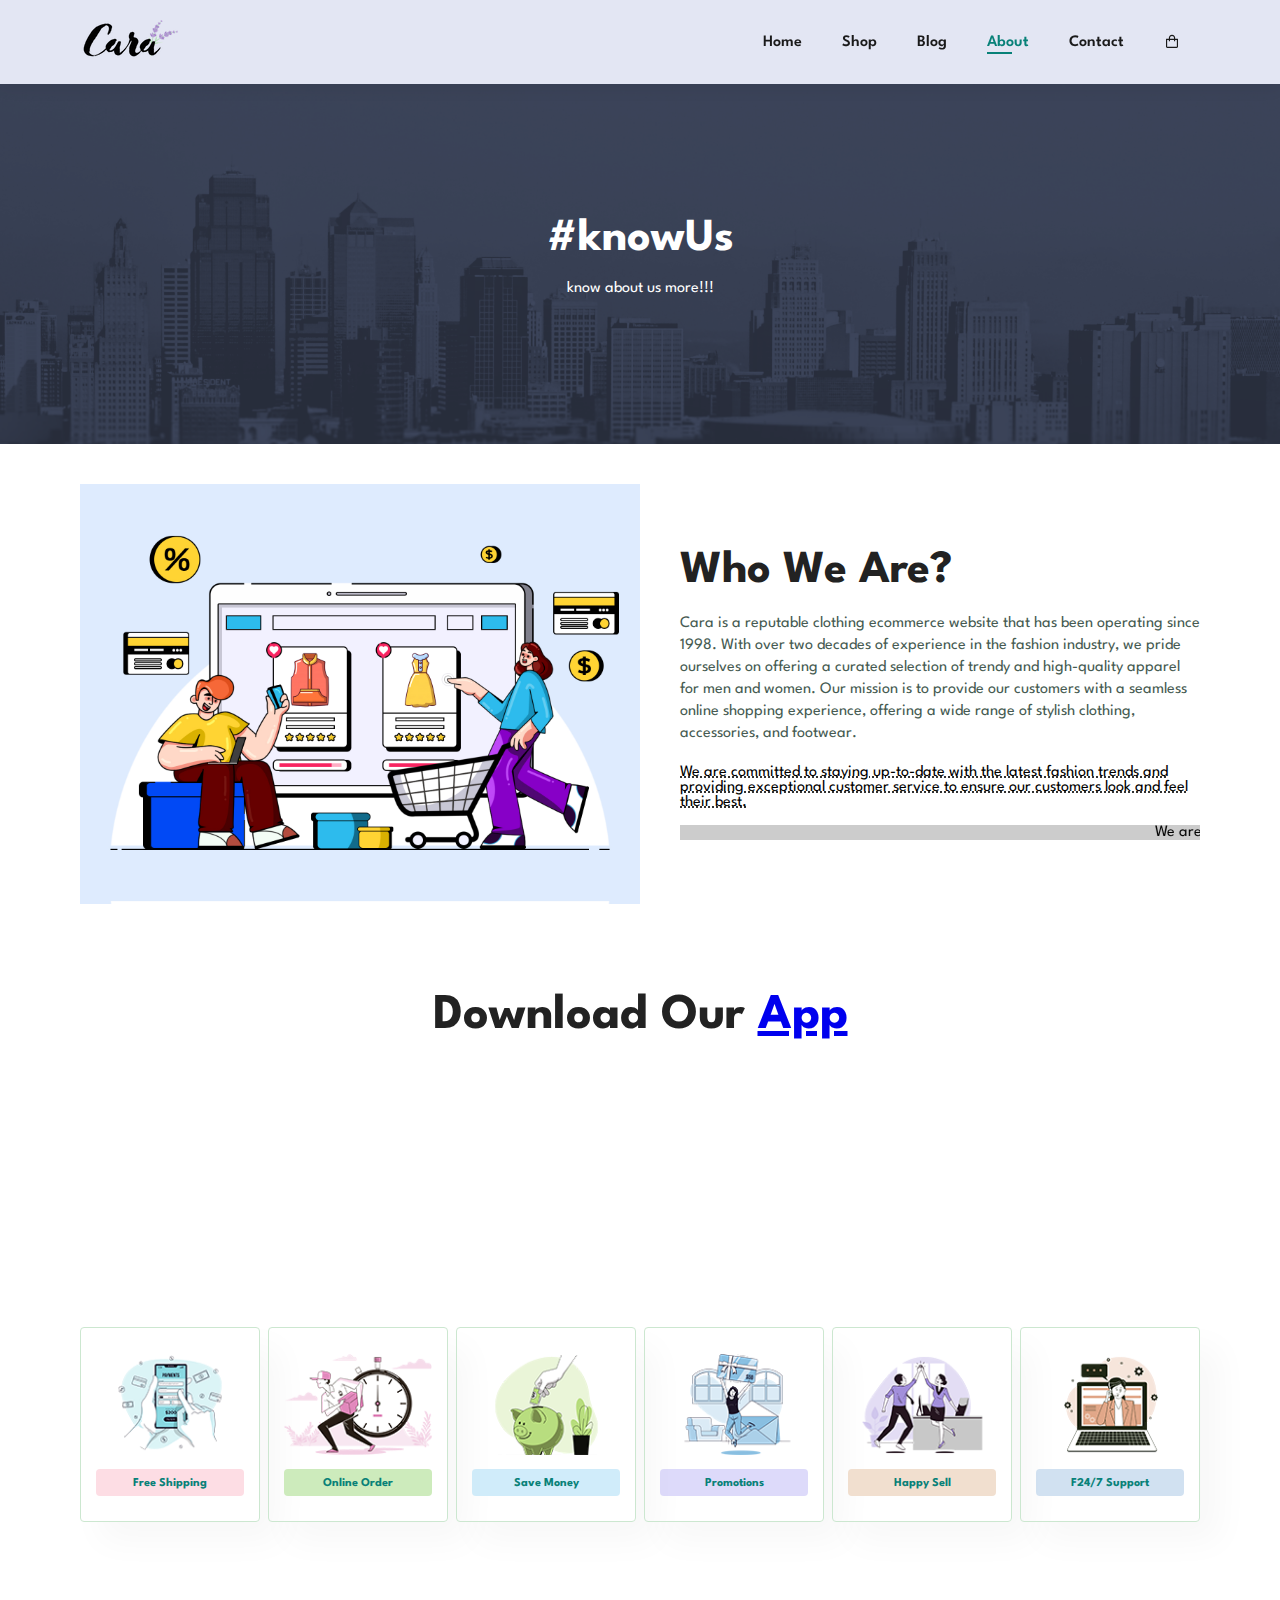
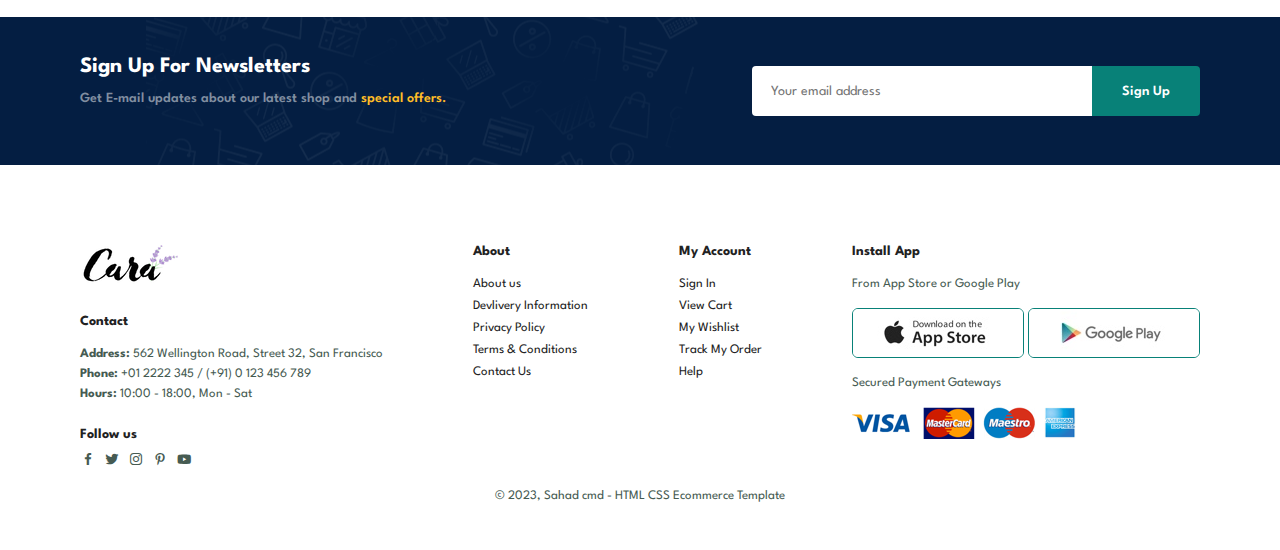
==== about.html @ 1d0e3669 "Initialize" ====
<!DOCTYPE html>
<html lang="en">

    <head>
        <meta charset="UTF-8">
        <meta http-equiv="X-UA-Compatible" content="IE=edge">
        <meta name="viewport" content="width=device-width, initial-scale=1.0">
        <title>Cara</title>
        <link rel="icon" type="image/x-icon" href="/img/icon1.png">
        <link rel="stylesheet" href="https://cdn.jsdelivr.net/npm/boxicons@latest/css/boxicons.min.css">
        <link rel="stylesheet" href="style.css">
    </head>

    <body>
        <section id="header">
            <a href="#"><img src="img/logo.png" class="logo" alt=""></a>

            <div>
                <ul id="navbar">
                    <li><a href="index.html">Home</a></li>
                    <li><a href="shop.html">Shop</a></li>
                    <li><a href="blog.html">Blog</a></li>
                    <li><a class="active" href="about.html">About</a></li>
                    <li><a href="contact.html">Contact</a></li>
                    <li id="lg-bag"><a href="cart.html"><i class='bx bx-shopping-bag' ></i></a></li>
                    <a href="#" id="close"><i class='bx bx-x'></i></a>
                </ul>
            </div>
            <div id="mobile">
                <a href="cart.html"><i class='bx bx-shopping-bag' ></i></a>
                <i id="bar" class='bx bx-menu'></i>
            </div>
        </section>

        <section id="page-header" class="about-header">
            <h2>#knowUs</h2>
            <p>know about us more!!!</p>
        </section>

        <section id="about-head" class="section-p1">
            <img src="./img/about/a6.jpg" alt="">
            <div>
                <h2>Who We Are?</h2>
                <p>Cara is a reputable clothing ecommerce website that has been operating since 1998. With over two decades of experience in the fashion industry, we pride ourselves on offering a curated selection of trendy and high-quality apparel for men and women. Our mission is to provide our customers with a seamless online shopping experience, offering a wide range of stylish clothing, accessories, and footwear.</p>

                <abbr title="">We are committed to staying up-to-date with the latest fashion trends and providing exceptional customer service to ensure our customers look and feel their best.</abbr>

                <br><br>

                <marquee bgcolor="#ccc" loop="-1" scrollamount="5" width="100%">We are committed to staying up-to-date with the latest fashion trends and providing exceptional customer service to ensure our customers look and feel their best.</marquee>
            </div>
        </section>

        <section id="about-app" class="section-p1">
            <h1>Download Our <a href="#">App</a></h1>
            <div class="video">
                <video autoplay muted loop src="./img/about/1.mp4"></video>
            </div>
        </section>

        <section id="feature" class="section-p1">
            <div class="fe-box">
                <img src="img/features/f1.png" alt="">
                <h6>Free Shipping</h6>
            </div>
            <div class="fe-box">
                <img src="img/features/f2.png" alt="">
                <h6>Online Order</h6>
            </div>
            <div class="fe-box">
                <img src="img/features/f3.png" alt="">
                <h6>Save Money</h6>
            </div>
            <div class="fe-box">
                <img src="img/features/f4.png" alt="">
                <h6>Promotions</h6>
            </div>
            <div class="fe-box">
                <img src="img/features/f5.png" alt="">
                <h6>Happy Sell</h6>
            </div>
            <div class="fe-box">
                <img src="img/features/f6.png" alt="">
                <h6>F24/7 Support</h6>
            </div>
        </section>

        <section id="newsletter" class="section-p1 section-m1">
            <div class="newstext">
                <h4>Sign Up For Newsletters</h4>
                <p>Get E-mail updates about our latest shop and <span>special offers.</span></p>
            </div>
            <div class="form">
                <input type="text" placeholder="Your email address">
                <button class="normal">Sign Up</button>
            </div>
        </section>

        <footer class="section-p1">
            <div class="col">
                <img class="logo" src="./img/logo.png" alt="">
                <h4>Contact</h4>
                <p><strong>Address:</strong> 562 Wellington Road, Street 32, San Francisco</p>
                <p><strong>Phone:</strong> +01 2222 345 / (+91) 0 123 456 789</p>
                <p><strong>Hours:</strong> 10:00 - 18:00, Mon - Sat</p>
                <div class="follow">
                    <h4>Follow us</h4>
                    <div class="icon">
                        <i class='bx bxl-facebook'></i>
                        <i class='bx bxl-twitter' ></i>
                        <i class='bx bxl-instagram' ></i>
                        <i class='bx bxl-pinterest-alt' ></i>
                        <i class='bx bxl-youtube' ></i>
                    </div>
                </div>
            </div>

            <div class="col">
                <h4>About</h4>
                <a href="#">About us</a>
                <a href="#">Devlivery Information</a>
                <a href="#">Privacy Policy</a>
                <a href="#">Terms & Conditions</a>
                <a href="#">Contact Us</a>
            </div>

            <div class="col">
                <h4>My Account</h4>
                <a href="#">Sign In</a>
                <a href="#">View Cart</a>
                <a href="#">My Wishlist</a>
                <a href="#">Track My Order</a>
                <a href="#">Help</a>
            </div>

            <div class="col install">
                <h4>Install App</h4>
                <p>From App Store or Google Play</p>
                <div class="row">
                    <img src="./img/pay/app.jpg" alt="">
                    <img src="./img/pay/play.jpg" alt="">
                </div>
                <p>Secured Payment Gateways</p>
                <img src="./img/pay/pay.png" alt="">
            </div>

            <div class="copyright">
                <p>© 2023, Sahad cmd - HTML CSS Ecommerce Template</p>
            </div>
        </footer>

        <script src="script.js"></script>
    </body>
</html>
---- style.css ----
@import url("https://fonts.googleapis.com/css2?family=Spartan:wght@100;200;300;400;500;600;700;800;900&display=swap");
* {
  margin: 0;
  padding: 0;
  box-sizing: border-box;
  font-family: "Spartan", sans-serif;
}

html {
  scroll-behavior: smooth;
}

/* Global Styles */

h1 {
  font-size: 50px;
  line-height: 64px;
  color: #222;
}

h2 {
  font-size: 46px;
  line-height: 54px;
  color: #222;
}

h4 {
  font-size: 20px;
  color: #222;
}

h6 {
  font-weight: 700;
  font-size: 12px;
}

p {
  font-size: 16px;
  color: #465b52;
  margin: 15px 0 20px 0;
}

.section-p1 {
  padding: 40px 80px;
}

.section-m1 {
  margin: 40px 0;
}

button.normal {
  font-size: 14px;
  font-weight: 600;
  color: #000;
  padding: 15px 30px;
  border-radius: 4px;
  background-color: #fff;
  cursor: pointer;
  border: none;
  outline: none;
  transition: 0.2s;
}

button.white {
  font-size: 13px;
  font-weight: 600;
  color: #fff;
  padding: 11px 18px;
  background-color: transparent;
  cursor: pointer;
  border: 1px solid #fff;
  outline: none;
  transition: 0.2s;
}

body {
  width: 100%;
}

/* Header Style */

#header {
  display: flex;
  align-items: center;
  justify-content: space-between;
  padding: 20px 80px;
  background: #E3E6F3;
  box-shadow: 0 5px 15px rgba(0, 0, 0, 0.06);
  z-index: 999;
  position: sticky;
  top: 0;
  left: 0;
}

#navbar {
  display: flex;
  align-items: center;
  justify-content: center;
}

#navbar li {
  list-style: none;
  padding: 0 20px;
  position: relative;
}

#navbar li a {
  text-decoration: none;
  font-size: 16px;
  font-weight: 600;
  color: #1a1a1a;
  transition: 0.3s ease;
}

#navbar li a:hover,
#navbar li a.active{
  color: #088178;
}

#navbar li a.active::after,
#navbar li a:hover::after{
  content: "";
  width: 30%;
  height: 2px;
  background: #088178;
  position: absolute;
  bottom: -4px;
  left: 20px;
}

#mobile {
  display: none;
  align-items: center;
}

#close {
  display: none;
}

/* Main part of page */

#main {
  background-image: url("./img/bg-img.jpg");
  background-size: cover;
  height: 90vh;
  width: 100%;
  background-position: top 25% right 0;
  padding: 0 80px;
  display: flex;
  align-items: flex-start;
  justify-content: center;
  flex-direction: column;
}

#main h4 {
  padding-bottom: 15px;
}

#main h1 {
  color: #088178;
}

#main button {
  background-image: url("img/button.png");
  background-color: transparent;
  color: #088178;
  border: 0;
  padding: 14px 65px;
  background-repeat: no-repeat;
  cursor: pointer;
  font-weight: 700;
  font-size: 15px;
}

#feature {
  display: flex;
  justify-content: space-between;
  text-align: center;
  flex-wrap: wrap;
}

#feature .fe-box {
  width: 180px;
  text-align: center;
  padding: 25px 15px;
  box-shadow: 20px 20px 34px rgba(0, 0, 0, 0.03);
  border: 1px solid #cce7d0;
  border-radius: 4px;
  margin: 15px 0;
}

#feature .fe-box:hover {
  box-shadow: 10px 10px 74px rgba(100, 45, 211, 0.1);
}

#feature .fe-box img {
  width: 100%;
  margin-bottom: 10px;
}

#feature .fe-box h6 {
  padding: 9px 8px 6px 8px;
  line-height: 1;
  border-radius: 4px;
  color: #088178;
  background-color: #fddde4;
}

#feature .fe-box:nth-child(2) h6 {
  background-color: #cdebbc;
}

#feature .fe-box:nth-child(3) h6 {
  background-color: #abddf68f;
}

#feature .fe-box:nth-child(4) h6 {
  background-color: #c2bdf68f;
}

#feature .fe-box:nth-child(5) h6 {
  background-color: #ebd2bcb6;
}

#feature .fe-box:nth-child(6) h6 {
  background-color: #bcd4ebb0;
}

#product1 {
  text-align: center;
}

#product1 .pro-container{
  display: flex;
  justify-content: space-between;
  padding-top: 20px;
  flex-wrap: wrap;
}

#product1 .pro {
  width: 23%;
  min-width: 250px;
  padding: 10px 12px;
  border: 1px solid #cce7d0;
  border-radius: 25px;
  cursor: pointer;
  box-shadow: 20px 20px 30px rgba(0, 0, 0, 0.02);
  margin: 15px 0px;
  transition: transform 0.3s ease-in-out;
  position: relative;
}

#product1 .pro img.shirt{
  width: 100%;
  border-radius: 20px;
}

#product1 .pro:hover {
  box-shadow: 20px 20px 54px rgba(28, 77, 161, 0.06);
  transform: scale(1.08);
} 

#product1 .pro .des {
  text-align: start;
  padding: 10px 0;
}

#product1 .pro .des span {
  color: #606063;
  font-size: 12px;
}

#product1 .pro .des h5 {
  padding-top: 7px;
  color: #1a1a1a;
  font-size: 14px;
}

#product1 .pro .des i {
  font-size: 12px;
  color: rgb(243, 181, 25);
}

#product1 .pro .des h4 {
  padding-top: 7px;
  font-size: 12px;
  font-weight: 700;
  color: #088178;
}

#product1 .pro .cart {
  width: 40px;
  height: 40px;
  line-height: 40px;
  border-radius: 50px;
  background-color: #e8f6ea;
  font-weight: 500;
  color: #088178;
  border: 1px solid #cce7d0;
  position: absolute;
  bottom: 20px;
  right: 10px;
}

#banner {
  display: flex;
  justify-content: center;
  text-align: center;
  align-items: center;
  flex-direction: column;
  background-image: url("./img/banner/b2.jpg");
  width: 100%;
  height: 30vh;
  background-size:cover;
  background-position: center;
}

#banner h4 {
  color: #fff;
  font-size: 16px;
}

#banner h2 {
  color: #fff;
  font-size: 30px;
  padding: 10px 0;
}

#banner h2 span {
  color: #ef3636;
}

#banner button:hover {
  background-color: #088178;
  color: #fff; 
}

#sm-banner {
  display: flex;
  justify-content: space-between;
  flex-wrap: wrap;
}

#sm-banner .banner-box {
  display: flex;
  justify-content: center;
  align-items: flex-start;
  flex-direction: column;
  background-image: url("./img/banner/b17.jpg");
  min-width: 600px;
  height: 50vh;
  background-size:cover;
  background-position: center;
  padding: 30px;
  margin: 0 25px;
}

#sm-banner .banner-box2 {
  background-image: url("./img/banner/b10.jpg");
}

#sm-banner h4 {
  color: #fff;
  font-size: 20px;
  font-weight: 300;
}

#sm-banner h2 {
  color: #fff;
  font-size: 28px;
  font-weight: 800;
}

#sm-banner span {
  color: #fff;
  font-size: 14px;
  font-weight: 500;
  padding-bottom: 15px;
}

#sm-banner .banner-box:hover button {
  background-color: #088178;
  border: 1px solid #088178;
}

#banner3 {
  display: flex;
  justify-content: space-between;
  flex-wrap: wrap;
  padding: 0 80px;
}

#banner3 .banner-box {
  display: flex;
  justify-content: center;
  align-items: flex-start;
  flex-direction: column;
  background-image: url("./img/banner/b7.jpg");
  min-width: 30%;
  height: 30vh;
  background-size:cover;
  background-position: center;
  padding: 20px;
  margin-bottom: 20px;
}

#banner3 .banner-box2 {
  background-image: url("./img/banner/b4.jpg");
}

#banner3 .banner-box3 {
  background-image: url("./img/banner/b18.jpg");
}

#banner3 h2 {
  color: #fff;
  font-weight: 900;
  font-size: 22px;
}

#banner3 h3 {
  color: #ec544e;
  font-weight: 800;
  font-size: 15px;
}

#newsletter {
  display: flex;
  justify-content: space-between;
  flex-wrap: wrap;
  align-items: center;
  background-image: url("./img/banner/b14.png");
  background-repeat: no-repeat;
  background-position: 20% 30%;
  background-color: #041e42;
}

#newsletter h4 {
  font-size: 22px;
  font-weight: 700;
  color: #fff;
}

#newsletter p {
  font-size: 14px;
  font-weight: 600;
  color: #818ea0;
}

#newsletter span {
  color: #ffbd27;
}

#newsletter .form {
  display: flex;
  width: 40%;
}

#newsletter input {
  height: 3.125rem;
  padding: 0 1.25em;
  font-size: 14px;
  width: 100%;
  border: 1px solid transparent;
  border-radius: 4px;
  outline: none;
  border-top-right-radius: 0;
  border-bottom-right-radius: 0;
}

#newsletter button {
  background-color: #088178;
  color: #fff;
  white-space: nowrap;
  border-top-left-radius: 0;
  border-bottom-left-radius: 0;
}

footer {
  display: flex;
  flex-wrap: wrap;
  justify-content: space-between;
}

footer .col {
  display: flex;
  flex-direction: column;
  align-items: flex-start;
  margin-bottom: 20px;
}

footer .logo {
  margin-bottom: 30px;
}

footer h4 {
  font-size: 14px;
  padding-bottom: 20px;
}

footer p {
  font-size: 13px;
  margin: 0 0 8px 0;
}

footer a {
  font-size: 13px;
  text-decoration: none;
  color: #222;
  margin-bottom: 10px;
}

footer .follow {
  margin-top: 20px;
}

footer .follow i {
  color: #465b52;
  padding-right: 4px;
  cursor: pointer;
}

footer .follow h4 {
  padding-bottom: 10px;
}

footer .install .row img{
  border: 1px solid #088178;
  border-radius: 6px;
}

footer .install img {
  margin: 10px 0 15px 0;
  cursor: pointer; 
}

footer .follow i:hover,
footer a:hover {
  color: #088178;
}

footer .copyright {
  width: 100%;
  text-align: center;
}

/* Shop Page */

#page-header {
  background-image: url("./img/banner/b1.jpg");
  width: 100%;
  height: 40vh;
  background-size: cover;
  display: flex;
  justify-content: center;
  text-align: center;
  flex-direction: column;
  padding: 14px;
}

#page-header h2,
#page-header p {
  color: #fff;
}

#pagination {
  text-align: center;
}
#pagination a {
  text-decoration: none;
  background-color: #088178;
  padding: 15px 20px;
  border-radius: 4px;
  color: #fff;
  font-weight: 600;
}

#pagination a i {
  font-size: 16px;
  font-weight: 600;
}

/* Single Product */

#prodetails{
  display: flex;
  margin-top: 20px;
}

#prodetails .single-pro-image {
  width: 40%;
  margin-right: 40px;
}

#prodetails .small-img-group {
  display: flex;
  justify-content: space-between;
}

.small-img-col {
  flex-basis: 24%;
  cursor: pointer;
}

#prodetails .single-pro-details {
  width: 50%;
  padding-top: 30px;
}

#prodetails .single-pro-details h4{
  padding: 40px 0 20px 0;
}

#prodetails .single-pro-details h2{
  font-size: 26px;
}

#prodetails .single-pro-details select {
  display: block;
  padding: 5px 10px;
  margin-bottom: 10px;
}

#prodetails .single-pro-details input {
  width: 50px;
  height: 47px;
  padding-left: 10px;
  font-size: 16px;
  margin-right: 10px;
}

#prodetails .single-pro-details input:focus {
  outline: none;
}

#prodetails .single-pro-details button {
  background-color: #088178;
  color: #fff;
}

#prodetails .single-pro-details span {
  line-height: 25px;
}

/* Blog Page */

#page-header.blog-header {
  background-image: url("./img/banner/b19.jpg");
}

#blog {
  padding: 150px 150px 0 150px;
}

#blog .blog-box {
  display: flex;
  align-items: center;
  width: 100%;
  position: relative;
  padding-bottom: 90px;
}

#blog .blog-img {
  width: 50%;
  margin-right: 40px;
}

#blog img {
  width: 100%;
  height: 300px;
  object-fit: cover;
}

#blog .blog-details {
  width: 50%;
}

#blog .blog-details p {
  line-height: 22px;
}

#blog .blog-details a {
  text-decoration: none;
  font-size: 11px;
  color: #000;
  font-weight: 700;
  position: relative;
  transition: 0.2s;
}

#blog .blog-details a::after {
  content: "";
  width: 50px;
  height: 1px;
  background-color: #000;
  position: absolute;
  top: 4px;
  right: -60px;
}

#blog .blog-details a:hover {
  color: #088178;
}

#blog .blog-details a:hover::after {
  background-color: #088178;
}

#blog .blog-box h1 {
  position: absolute;
  top: -40px;
  left: 0;
  font-size: 70px;
  font-weight: 700;
  color: #c9cbce;
  z-index: -9;
}

/* About Page */

#page-header.about-header {
  background-image: url("./img/about/banner.png");
}

#about-head {
  display: flex;
  align-items: center;
}

#about-head img {
  width: 50%;
  height: auto;
}

#about-head div {
  padding-left: 40px;
}

#about-head div p {
  line-height: 22px;
}

#about-app {
  text-align: center;
}

#about-app .video {
  width: 70%;
  height: 100%;
  margin: 30px auto 0 auto;
}

#about-app .video video {
  width: 100%;
  height: 100%;
  border-radius: 20px;
}

/* Contact Page */

#contact-details {
  display: flex;
  align-items: center;
  justify-content: space-between;
}

#contact-details .details {
  width: 40%;
}

#contact-details .details span,
#form-details form span {
  font-size: 12px;
}

#contact-details .details h2,
#form-details form h2 {
  font-size: 26px;
  line-height: 35px;
  padding: 20px 0;
}

#contact-details .details h3 {
  font-size: 16px;
  padding-bottom: 15px;
}

#contact-details .details li {
  list-style: none;
  display: flex;
  padding: 10px 0;
}

#contact-details .details li i {
  font-size: 14px;
  padding-right: 22px;
}

#contact-details .details li p {
  margin: 0;
  font-size: 14px
}

#contact-details .map {
  width: 55%;
  height: 400px;
}

#contact-details .map iframe {
  width: 100%;
  height: 100%;
}

#form-details {
  display: flex;
  justify-content: space-between;
  margin: 30px;
  padding: 80px;
  border: 1px solid #e1e1e1;
}

#form-details form {
  width: 65%;
  display: flex;
  flex-direction: column;
  align-items: flex-start;
}

#form-details form input,
#form-details form textarea {
  width: 100%;
  padding: 12px 15px;
  outline: none;
  margin-bottom: 20px;
  border: 1px solid #e1e1e1;
}

#form-details form button {
  background-color: #088178;
  color: #fff;
}

#form-details .people div {
  padding-bottom: 25px;
  display: flex;
  align-items: flex-start;
}

#form-details .people div img {
  width: 65px;
  height: 65px;
  object-fit: cover;
  margin-right: 15px;
}

#form-details .people div p {
  margin: 0;
  font-size: 13px;
  line-height: 25px;
}

#form-details .people div p span {
  display: block;
  font-size: 16px;
  font-weight: 600;
  color: #000;
}

/* Cart Page */

#cart {
  overflow-x: auto;
}

#cart table {
  width: 100%;
  border-collapse: collapse;
  table-layout: fixed;
  white-space: nowrap;
}

#cart table img {
  width: 70px; 
}

#cart table td:nth-child(1) {
  width: 100px;
  text-align: center;
}

#cart table td:nth-child(2) {
  width: 150px;
  text-align: center;
}

#cart table td:nth-child(3) {
  width: 250px;
  text-align: center;
}

#cart table td:nth-child(4),
#cart table td:nth-child(5),
#cart table td:nth-child(6) {
  width: 150px;
  text-align: center;
}

#cart table td:nth-child(5) input {
  width: 70px;
  padding: 10px 5px 10px 15px;
}

#cart table thead {
  border: 1px solid #e2e9e1;
  border-left: none;
  border-right: none;
}

#cart table thead td {
  font-weight: 700;
  text-transform: uppercase;
  font-size: 13px;
  padding: 18px 0;
}

#cart table tbody tr td {
  padding-top: 15px;
}

#cart table tbody td {
  font-size: 13px;
}

#cart-add {
  display: flex;
  flex-wrap: wrap;
  justify-content: space-between;
}

#coupon {
  width: 50%;
  margin-bottom: 30px;
}

#coupon h3,
#subtotal h3 {
  padding-bottom: 15px;
}

#coupon input {
  padding: 10px 20px;
  outline: none;
  width: 60%;
  margin-right: 10px;
  border: 1px solid #e2e9e1;
}

#coupon button,
#subtotal button {
  background-color: #088178;
  color: #fff;
  padding: 12px 20px;
}

#subtotal {
  width: 50%;
  border: 1px solid #e2e9e1;
  padding: 30px;
}

#subtotal table {
  border-collapse: collapse;
  width: 100%;
  margin-bottom: 20px;
}

#subtotal table td {
  width: 50%;
  border: 1px solid #e2e9e1;
  padding: 10px;
  font-size: 13px;
}


/* Media Query */



@media (max-width:820px) {
  .section-p1 {
    padding: 40px;
  }
   
  #navbar {
    display: flex;
    flex-direction: column;
    align-items: flex-start;
    justify-content: flex-start;
    position: fixed;
    top: 0;
    right: -300px;
    height: 100vh;
    width: 300px;
    background-color: #E3E6F3;
    box-shadow: 0 40px 60px rgba(0, 0, 0, 0.1);
    padding: 80px 0 0 10px;
    transition: 0.3s;
  }

  #navbar.active {
    right: 0px;
  }

  #navbar li {
    margin-bottom: 25px;
  }

  #mobile {
    display: flex;
    align-items: center;
  }

  #mobile i {
    color: #1a1a1a;
    font-size: 24px;
    padding-left: 20px;
  }

  #close {
    display: initial;
    position: absolute;
    top: 30px;
    left: 30px;
    color: #222;
    font-size: 24px;
  }

  #lg-bag {
    display: none;
  }

  #main {
    height: 70vh;
    padding: 0 40px;
    background-position: top 30% right 40%;
  }

  #feature {
    justify-content: center;
  }

  #feature .fe-box {
    margin: 15px 15px;
  }

  #product1 .pro-container {
    justify-content: center;
  }

  #product1 .pro {
    margin: 15px;
  }

  #banner {
    height: 20vh;
  }

  #sm-banner {
    justify-content: center;
  }

  #sm-banner .banner-box {
     min-width: 100%;
     height: 30vh;
  }

  #banner3 {
    padding: 0 40px;
  }

  #banner3 .banner-box {
    width: 28%;
  }

  #newsletter .form {
    width: 70%;
  }

  /* Contact Page */

  #form-details {
    padding: 40px;
  }

  #form-details form {
    width: 50%;
  }
}

@media (max-width: 480px) {
  .section-p1 {
    padding: 20px;
  }
  #header {
    padding: 10px 30px;
  }
  h1 {
    font-size: 38px;
  }
  h2 {
    font-size: 32px;
  }

  #main {
    padding: 0 20px;
    background-position: 50%;
  }
  #feature {
    justify-content: space-between;
  }
  #feature .fe-box {
    width: 155px;
    margin: 0 0 15px 0;
  }
  #product1 .pro {
    width: 100%;
  }
  #banner {
    height: 40vh;
  }
  #sm-banner .banner-box {
    height: 40vh;
  }
  #sm-banner .banner-box2 {
    margin-top: 20px;
  }
  #banner3 {
    padding: 0 20px;
  }
  #banner3 .banner-box {
    width: 100%;
  }
  #newsletter {
    padding: 40px 20px;
  }
  #newsletter .form {
    width: 100%;
  }
  footer .copyright {
    text-align: start;
    font-size: 12px;
  }

  /* Single Product */

  #prodetails {
    flex-direction: column;
  }

  #prodetails .single-pro-image {
    width: 100%;
    margin-right: 0px;
  }

  #prodetails .single-pro-details {
    width: 100%;
  }

  /* Blog Page */ 

  #blog {
    padding: 100px 20px 0 20px;
  }

  #blog .blog-box {
    display: flex;
    flex-direction: column;
    align-items: flex-start;
  }

  #blog .blog-img {
    width: 100%;
    margin-right: 0px;
    margin-bottom: 30px;
  }

  #blog .blog-details {
    width: 100%;
  }

  /* About Page */

  #about-head {
    flex-direction: column;
  }

  #about-head img {
    width: 100%;
    margin-bottom: 20px;
  }

  #about-head div {
    padding-left: 0px;
  }

  #about-app .video {
    width: 100%;
  }

  #about-app h1 {
    font-size: 32px;
  }

  /* Contact Page */

  #contact-details {
    flex-direction: column;
  }

  #contact-details .details {
    width: 100%;
    margin-bottom: 30px;
  }

  #contact-details .map {
    width: 100%;
  }

  #form-details {
    margin: 10px;
    padding: 30px 10px;
    flex-wrap: wrap;
  }

  #form-details form {
    width: 100%;
    margin-bottom: 30px;
  }

  /* Cart Page */

  #cart-add {
    flex-direction: column;
  }

  #coupon {
    width: 100%;
  }

  #subtotal {
    width: 100%;
    padding: 20px;
  }
}
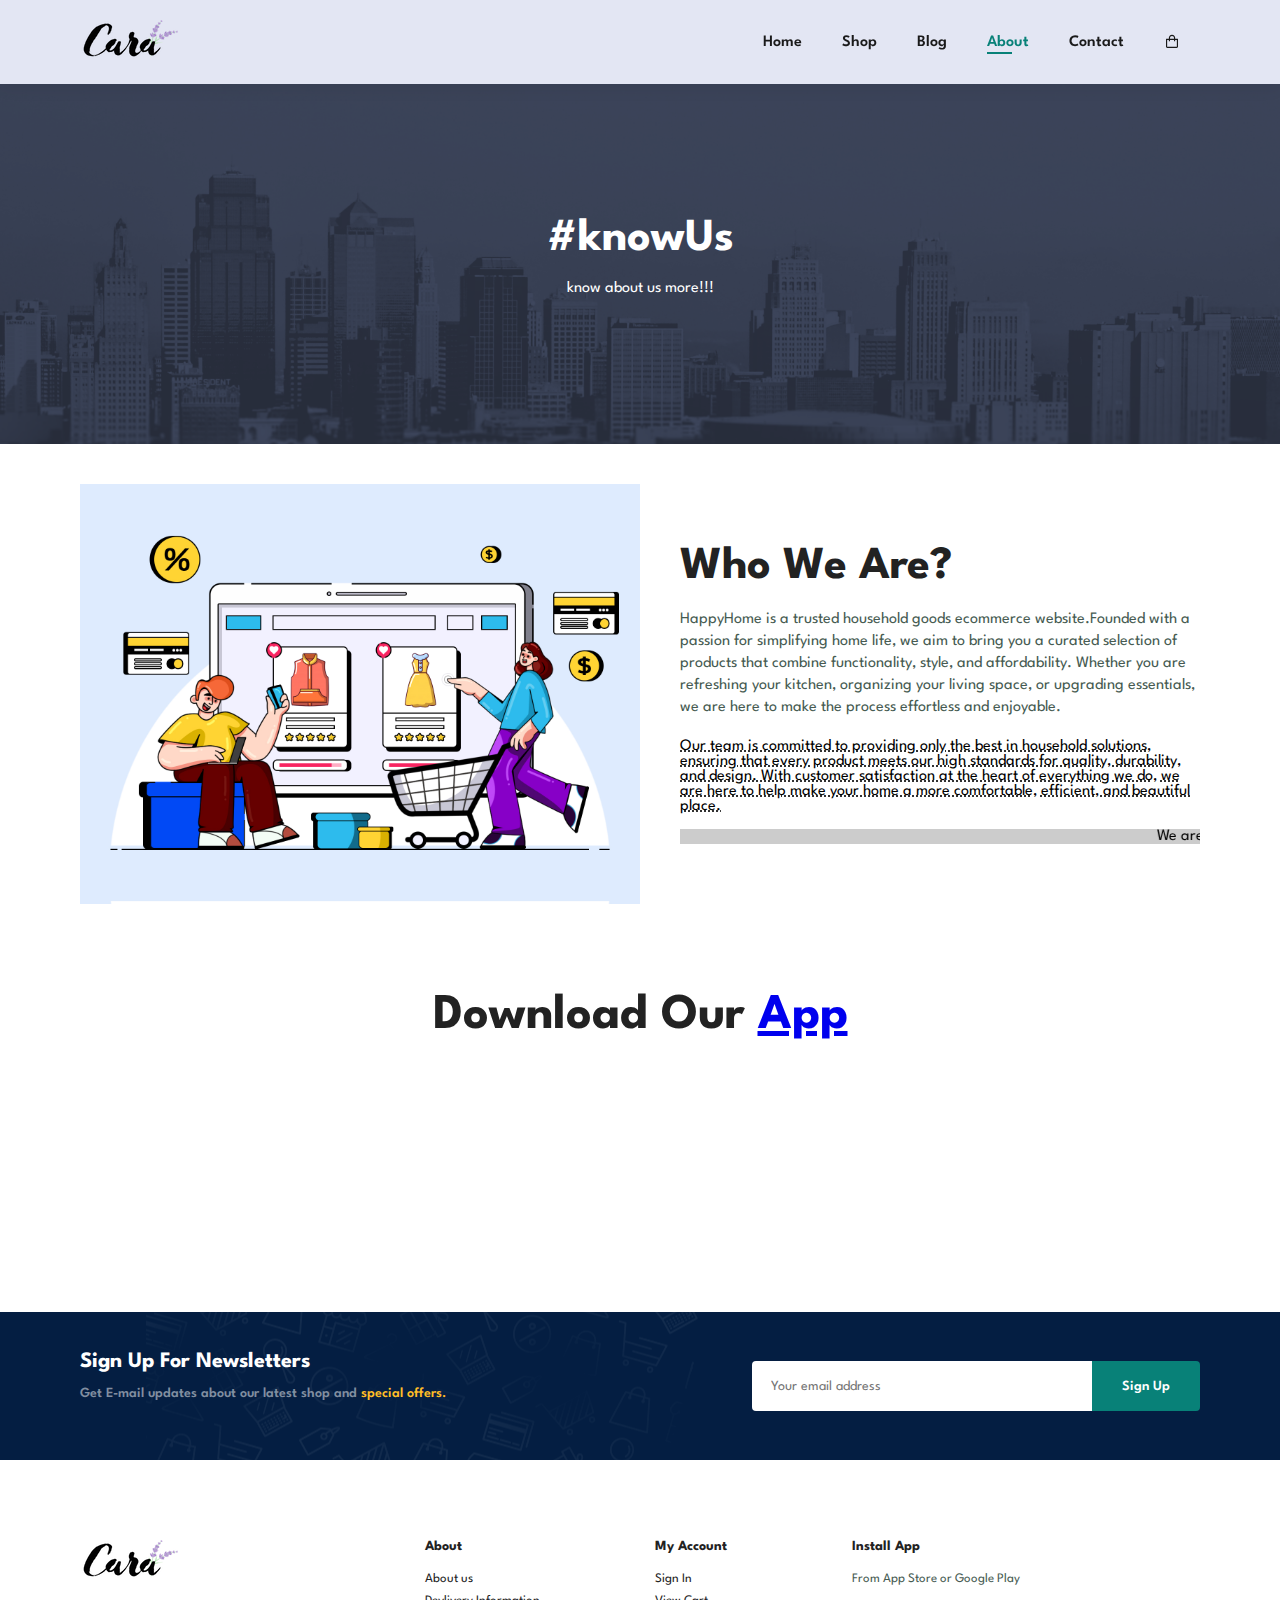
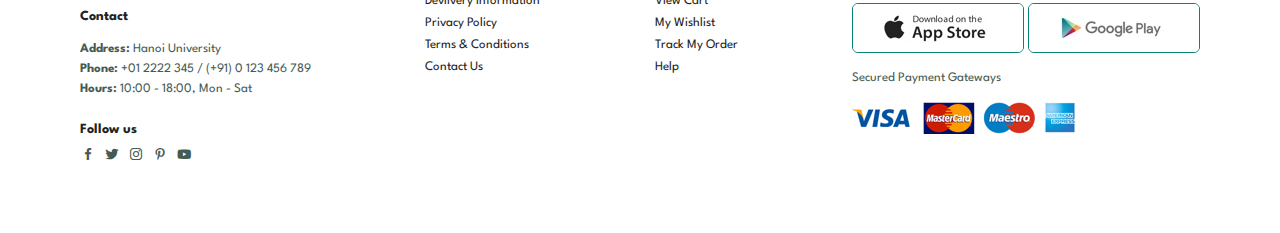
==== commit 88c2fae8: "Initial" ====
--- a/about.html
+++ b/about.html
@@ -5,7 +5,7 @@
         <meta charset="UTF-8">
         <meta http-equiv="X-UA-Compatible" content="IE=edge">
         <meta name="viewport" content="width=device-width, initial-scale=1.0">
-        <title>Cara</title>
+        <title>HappyHome</title>
         <link rel="icon" type="image/x-icon" href="/img/icon1.png">
         <link rel="stylesheet" href="https://cdn.jsdelivr.net/npm/boxicons@latest/css/boxicons.min.css">
         <link rel="stylesheet" href="style.css">
@@ -41,9 +41,9 @@
             <img src="./img/about/a6.jpg" alt="">
             <div>
                 <h2>Who We Are?</h2>
-                <p>Cara is a reputable clothing ecommerce website that has been operating since 1998. With over two decades of experience in the fashion industry, we pride ourselves on offering a curated selection of trendy and high-quality apparel for men and women. Our mission is to provide our customers with a seamless online shopping experience, offering a wide range of stylish clothing, accessories, and footwear.</p>
+                <p>HappyHome is a trusted household goods ecommerce website.Founded with a passion for simplifying home life, we aim to bring you a curated selection of products that combine functionality, style, and affordability. Whether you are refreshing your kitchen, organizing your living space, or upgrading essentials, we are here to make the process effortless and enjoyable.</p>
 
-                <abbr title="">We are committed to staying up-to-date with the latest fashion trends and providing exceptional customer service to ensure our customers look and feel their best.</abbr>
+                <abbr title="">Our team is committed to providing only the best in household solutions, ensuring that every product meets our high standards for quality, durability, and design. With customer satisfaction at the heart of everything we do, we are here to help make your home a more comfortable, efficient, and beautiful place.</abbr>
 
                 <br><br>
 
@@ -55,33 +55,6 @@
             <h1>Download Our <a href="#">App</a></h1>
             <div class="video">
                 <video autoplay muted loop src="./img/about/1.mp4"></video>
-            </div>
-        </section>
-
-        <section id="feature" class="section-p1">
-            <div class="fe-box">
-                <img src="img/features/f1.png" alt="">
-                <h6>Free Shipping</h6>
-            </div>
-            <div class="fe-box">
-                <img src="img/features/f2.png" alt="">
-                <h6>Online Order</h6>
-            </div>
-            <div class="fe-box">
-                <img src="img/features/f3.png" alt="">
-                <h6>Save Money</h6>
-            </div>
-            <div class="fe-box">
-                <img src="img/features/f4.png" alt="">
-                <h6>Promotions</h6>
-            </div>
-            <div class="fe-box">
-                <img src="img/features/f5.png" alt="">
-                <h6>Happy Sell</h6>
-            </div>
-            <div class="fe-box">
-                <img src="img/features/f6.png" alt="">
-                <h6>F24/7 Support</h6>
             </div>
         </section>
 
@@ -100,7 +73,7 @@
             <div class="col">
                 <img class="logo" src="./img/logo.png" alt="">
                 <h4>Contact</h4>
-                <p><strong>Address:</strong> 562 Wellington Road, Street 32, San Francisco</p>
+                <p><strong>Address:</strong> Hanoi University</p>
                 <p><strong>Phone:</strong> +01 2222 345 / (+91) 0 123 456 789</p>
                 <p><strong>Hours:</strong> 10:00 - 18:00, Mon - Sat</p>
                 <div class="follow">
@@ -145,7 +118,7 @@
             </div>
 
             <div class="copyright">
-                <p>© 2023, Sahad cmd - HTML CSS Ecommerce Template</p>
+                <p></p>
             </div>
         </footer>
 
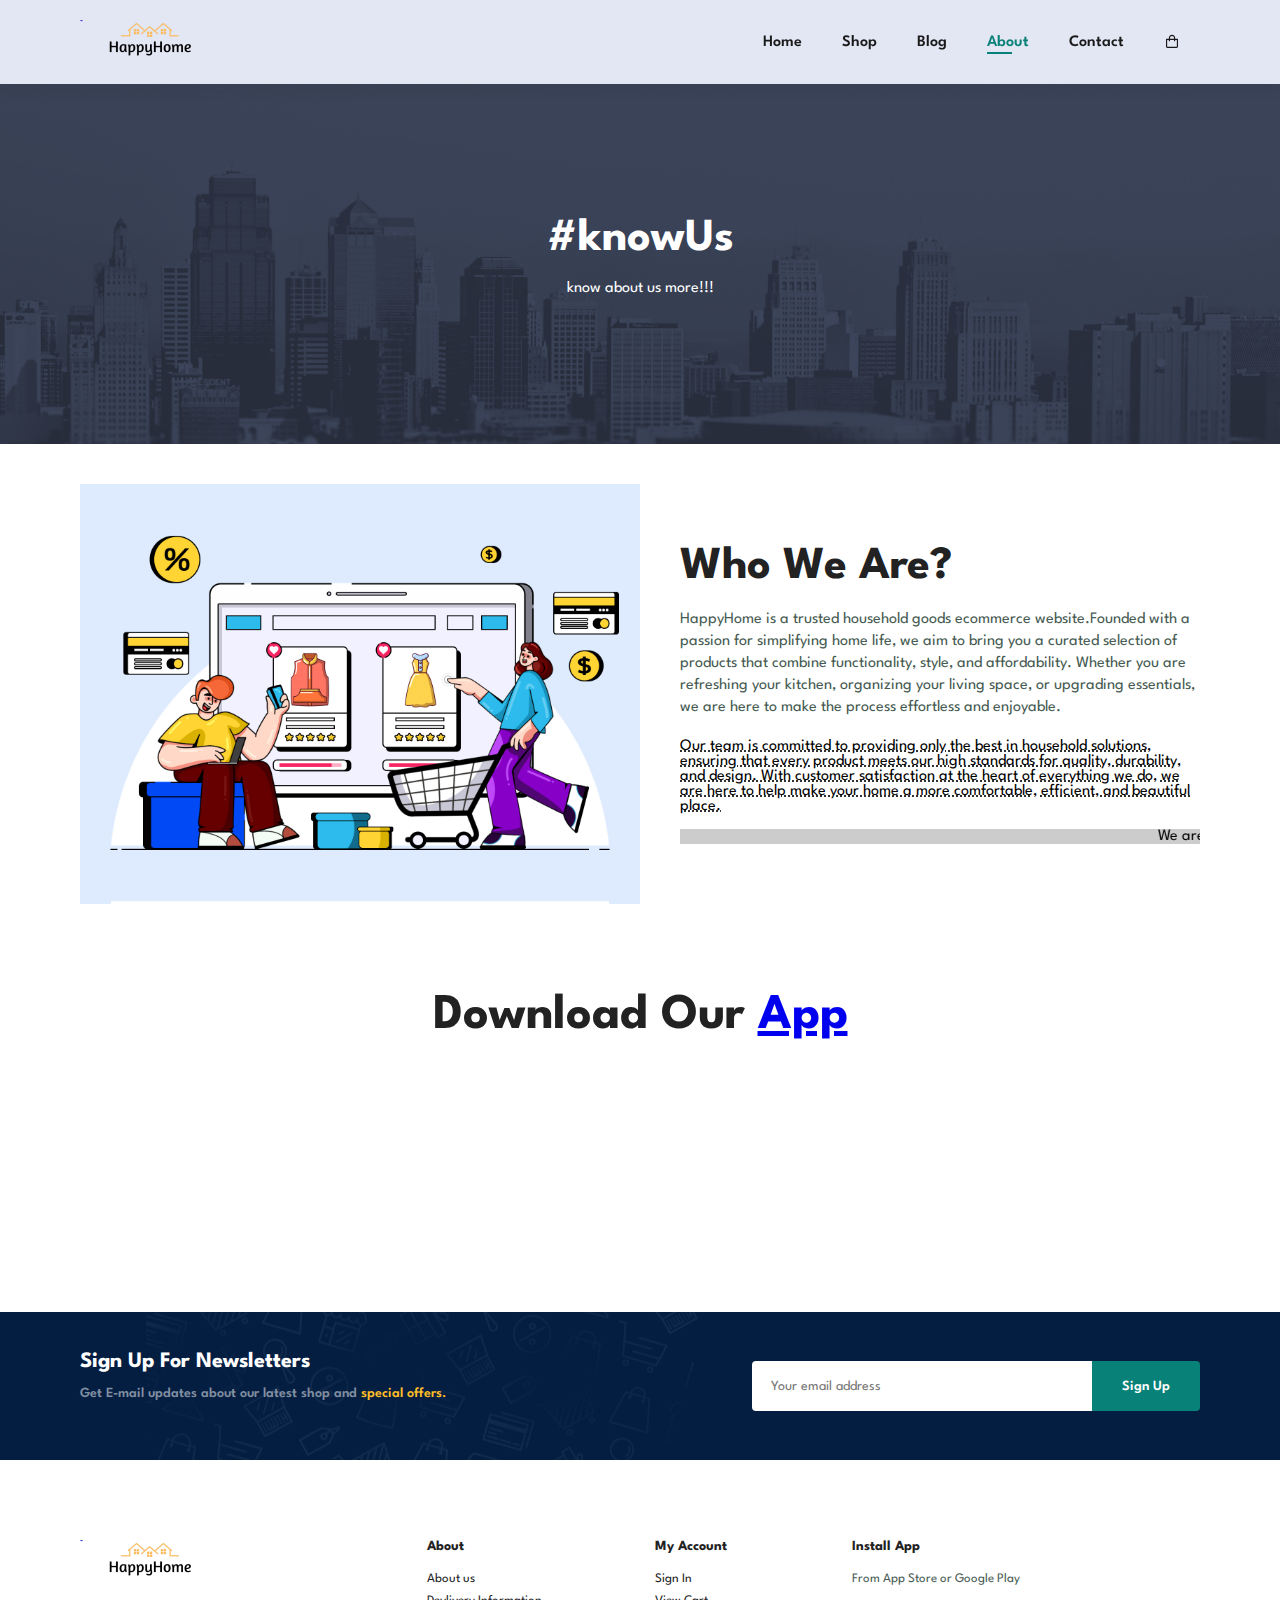
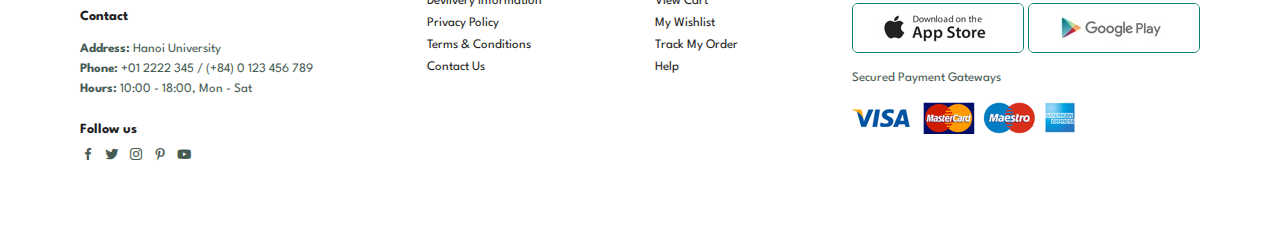
==== commit f96e59b4: "Add exproduct" ====
--- a/about.html
+++ b/about.html
@@ -74,7 +74,7 @@
                 <img class="logo" src="./img/logo.png" alt="">
                 <h4>Contact</h4>
                 <p><strong>Address:</strong> Hanoi University</p>
-                <p><strong>Phone:</strong> +01 2222 345 / (+91) 0 123 456 789</p>
+                <p><strong>Phone:</strong> +01 2222 345 / (+84) 0 123 456 789</p>
                 <p><strong>Hours:</strong> 10:00 - 18:00, Mon - Sat</p>
                 <div class="follow">
                     <h4>Follow us</h4>
--- a/style.css
+++ b/style.css
@@ -594,7 +594,8 @@
 
 #prodetails .small-img-group {
   display: flex;
-  justify-content: space-between;
+  justify-content: center;
+  gap: 10px;
 }
 
 .small-img-col {
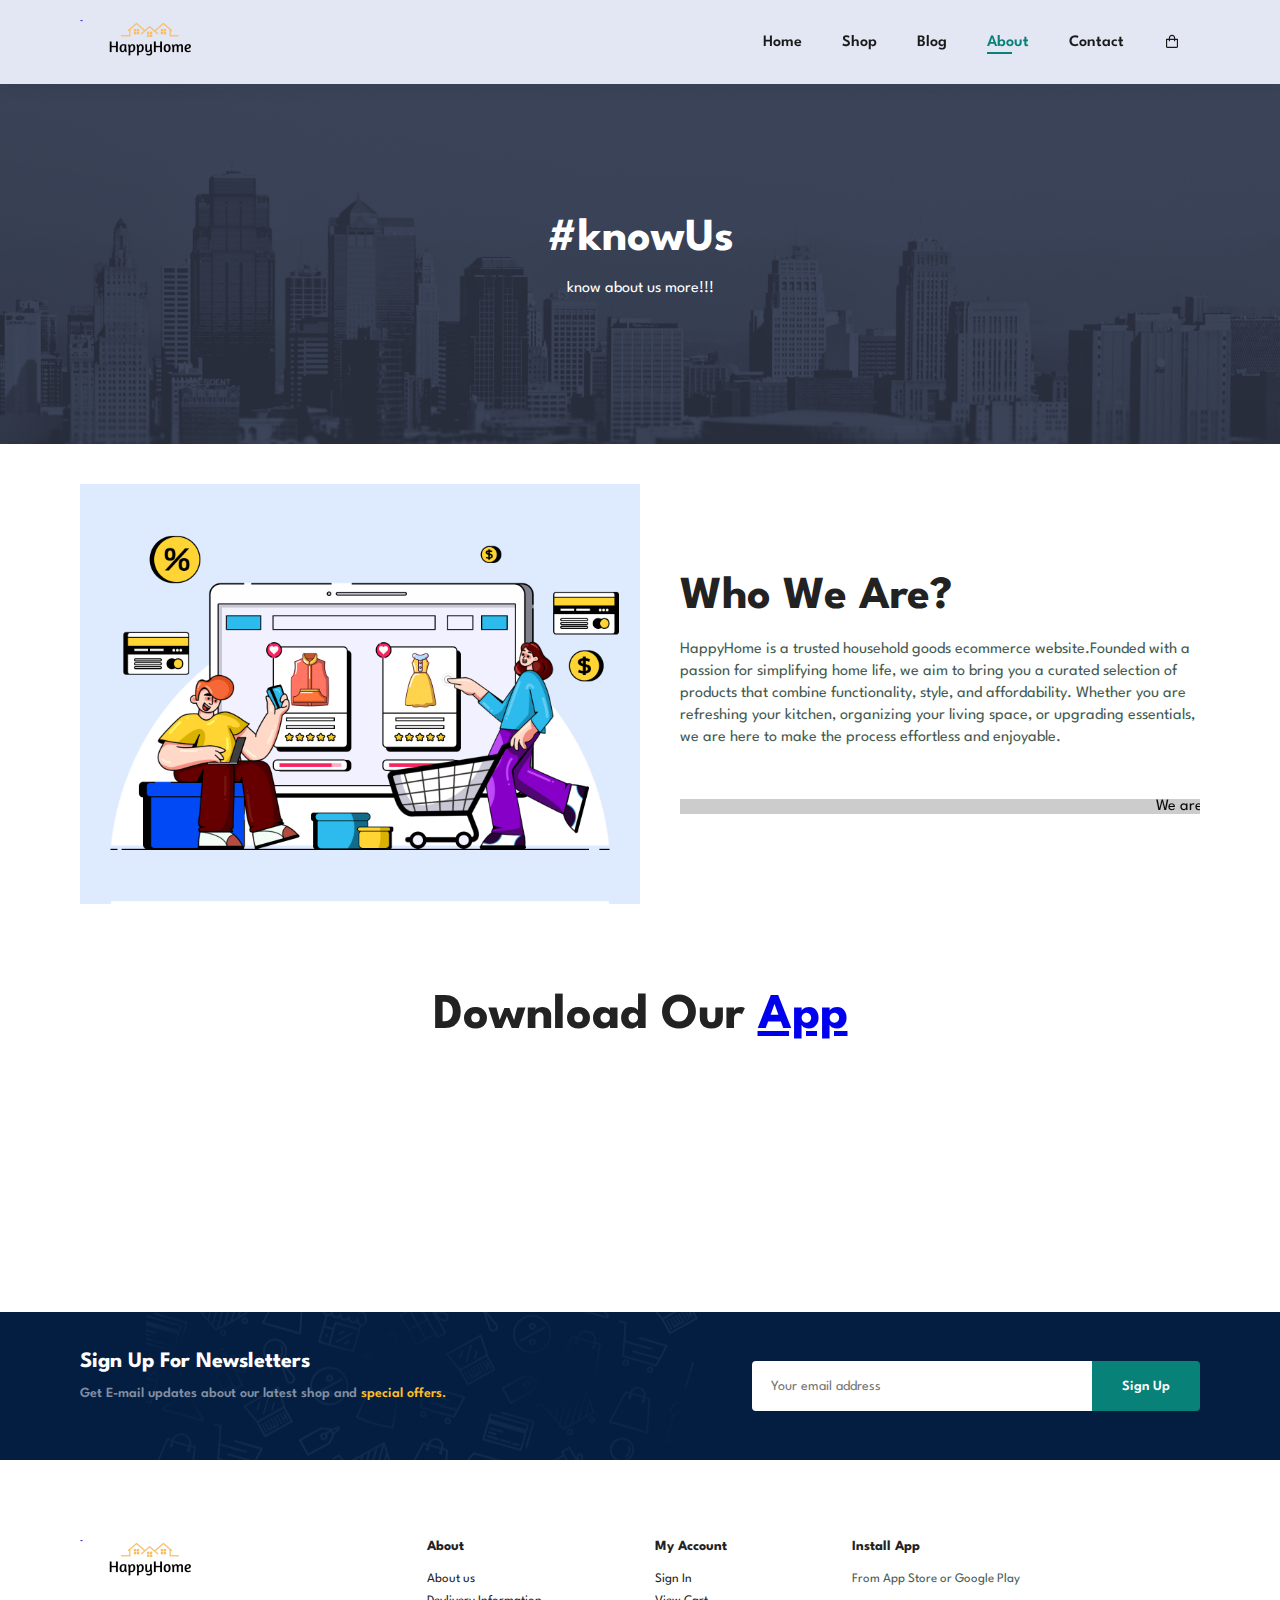
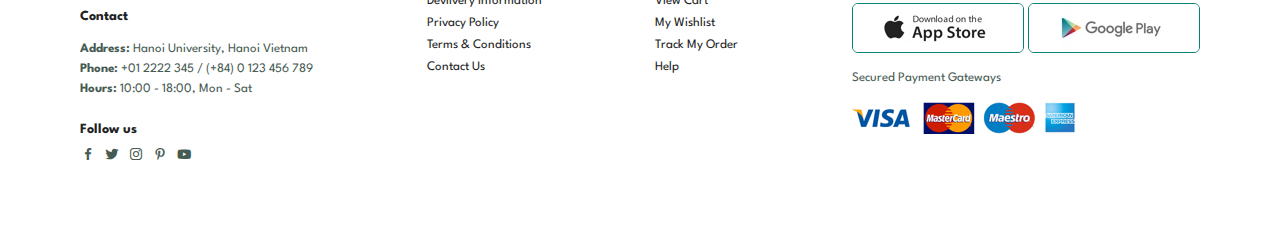
==== commit 028f1953: "Third" ====
--- a/about.html
+++ b/about.html
@@ -43,8 +43,6 @@
                 <h2>Who We Are?</h2>
                 <p>HappyHome is a trusted household goods ecommerce website.Founded with a passion for simplifying home life, we aim to bring you a curated selection of products that combine functionality, style, and affordability. Whether you are refreshing your kitchen, organizing your living space, or upgrading essentials, we are here to make the process effortless and enjoyable.</p>
 
-                <abbr title="">Our team is committed to providing only the best in household solutions, ensuring that every product meets our high standards for quality, durability, and design. With customer satisfaction at the heart of everything we do, we are here to help make your home a more comfortable, efficient, and beautiful place.</abbr>
-
                 <br><br>
 
                 <marquee bgcolor="#ccc" loop="-1" scrollamount="5" width="100%">We are committed to staying up-to-date with the latest fashion trends and providing exceptional customer service to ensure our customers look and feel their best.</marquee>
@@ -73,7 +71,7 @@
             <div class="col">
                 <img class="logo" src="./img/logo.png" alt="">
                 <h4>Contact</h4>
-                <p><strong>Address:</strong> Hanoi University</p>
+                <p><strong>Address:</strong> Hanoi University, Hanoi Vietnam</p>
                 <p><strong>Phone:</strong> +01 2222 345 / (+84) 0 123 456 789</p>
                 <p><strong>Hours:</strong> 10:00 - 18:00, Mon - Sat</p>
                 <div class="follow">
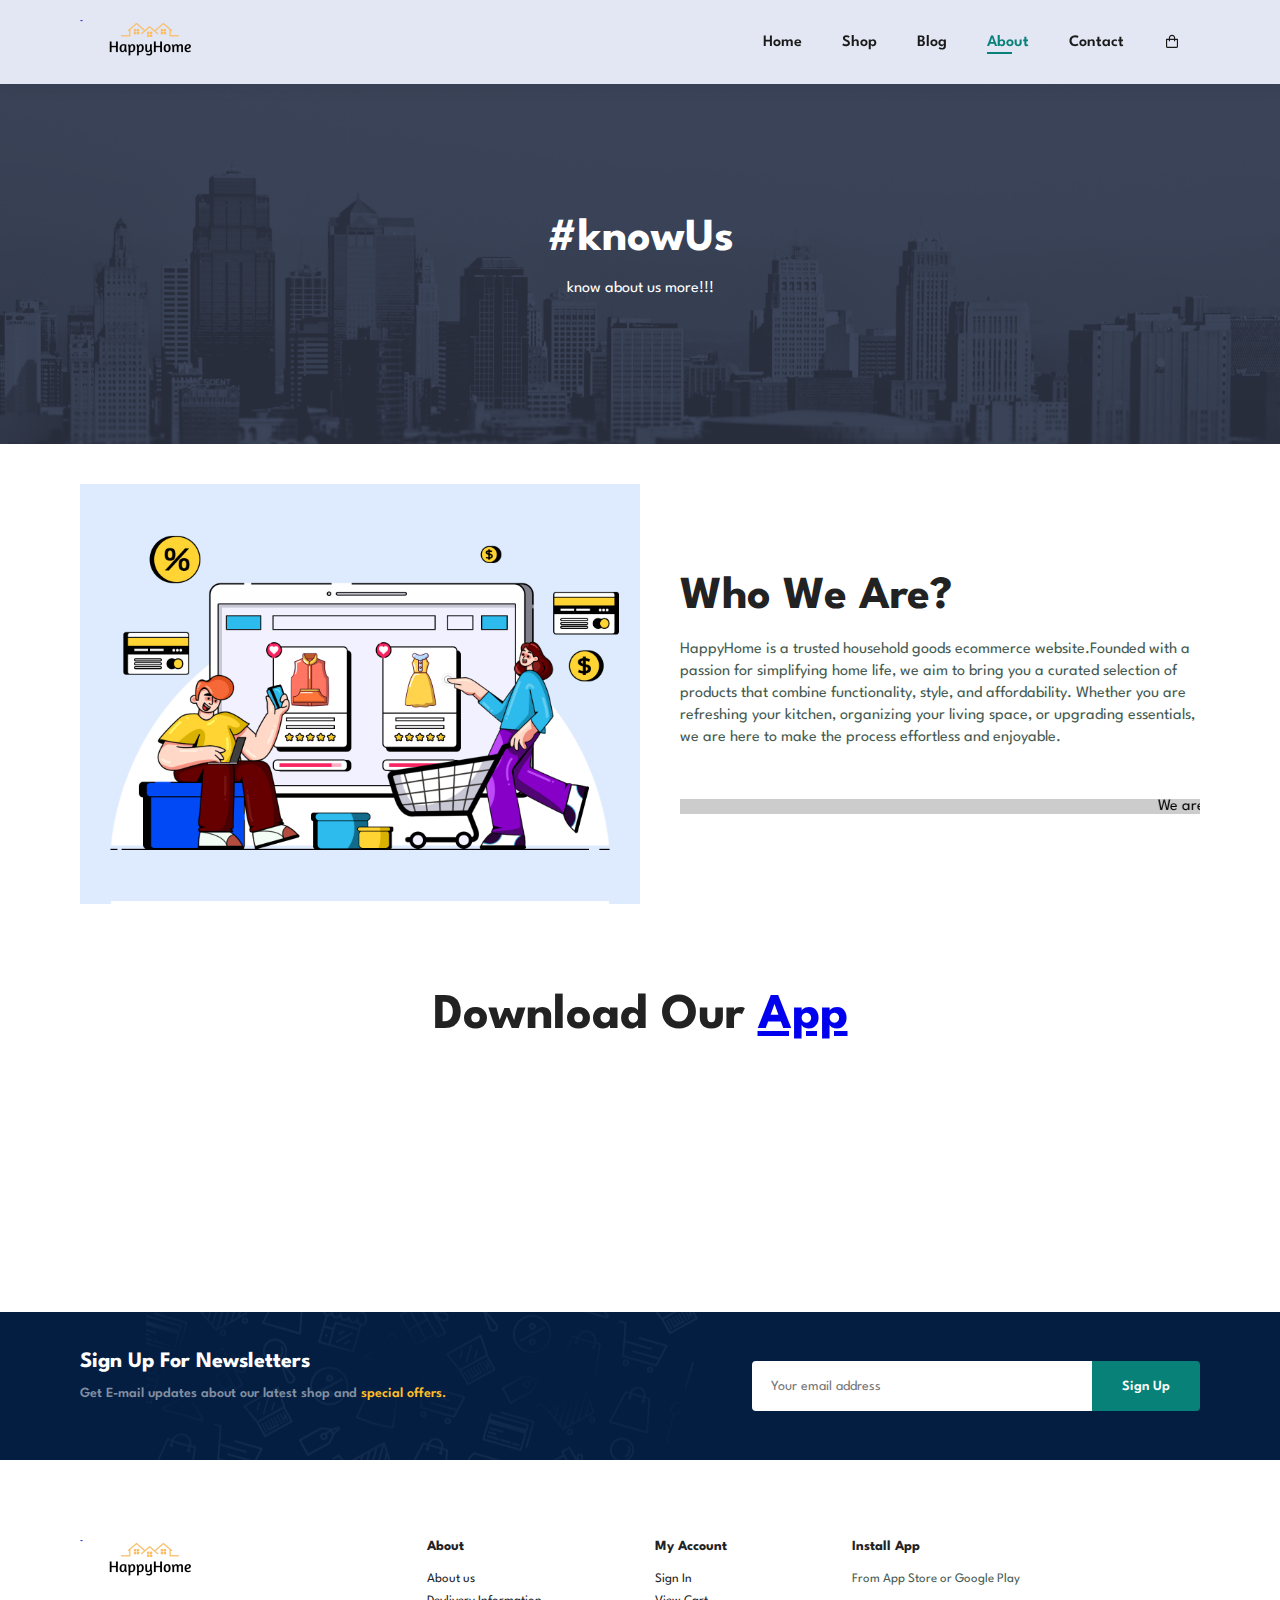
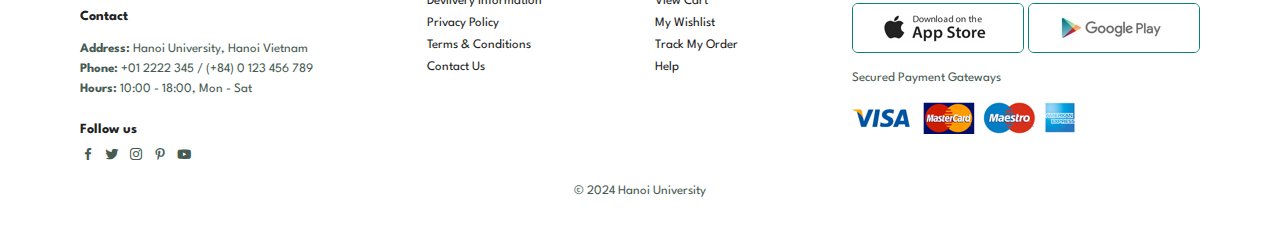
==== commit cb54da27: "forth" ====
--- a/about.html
+++ b/about.html
@@ -116,7 +116,7 @@
             </div>
 
             <div class="copyright">
-                <p></p>
+                <p>© 2024 Hanoi University</p>
             </div>
         </footer>
 
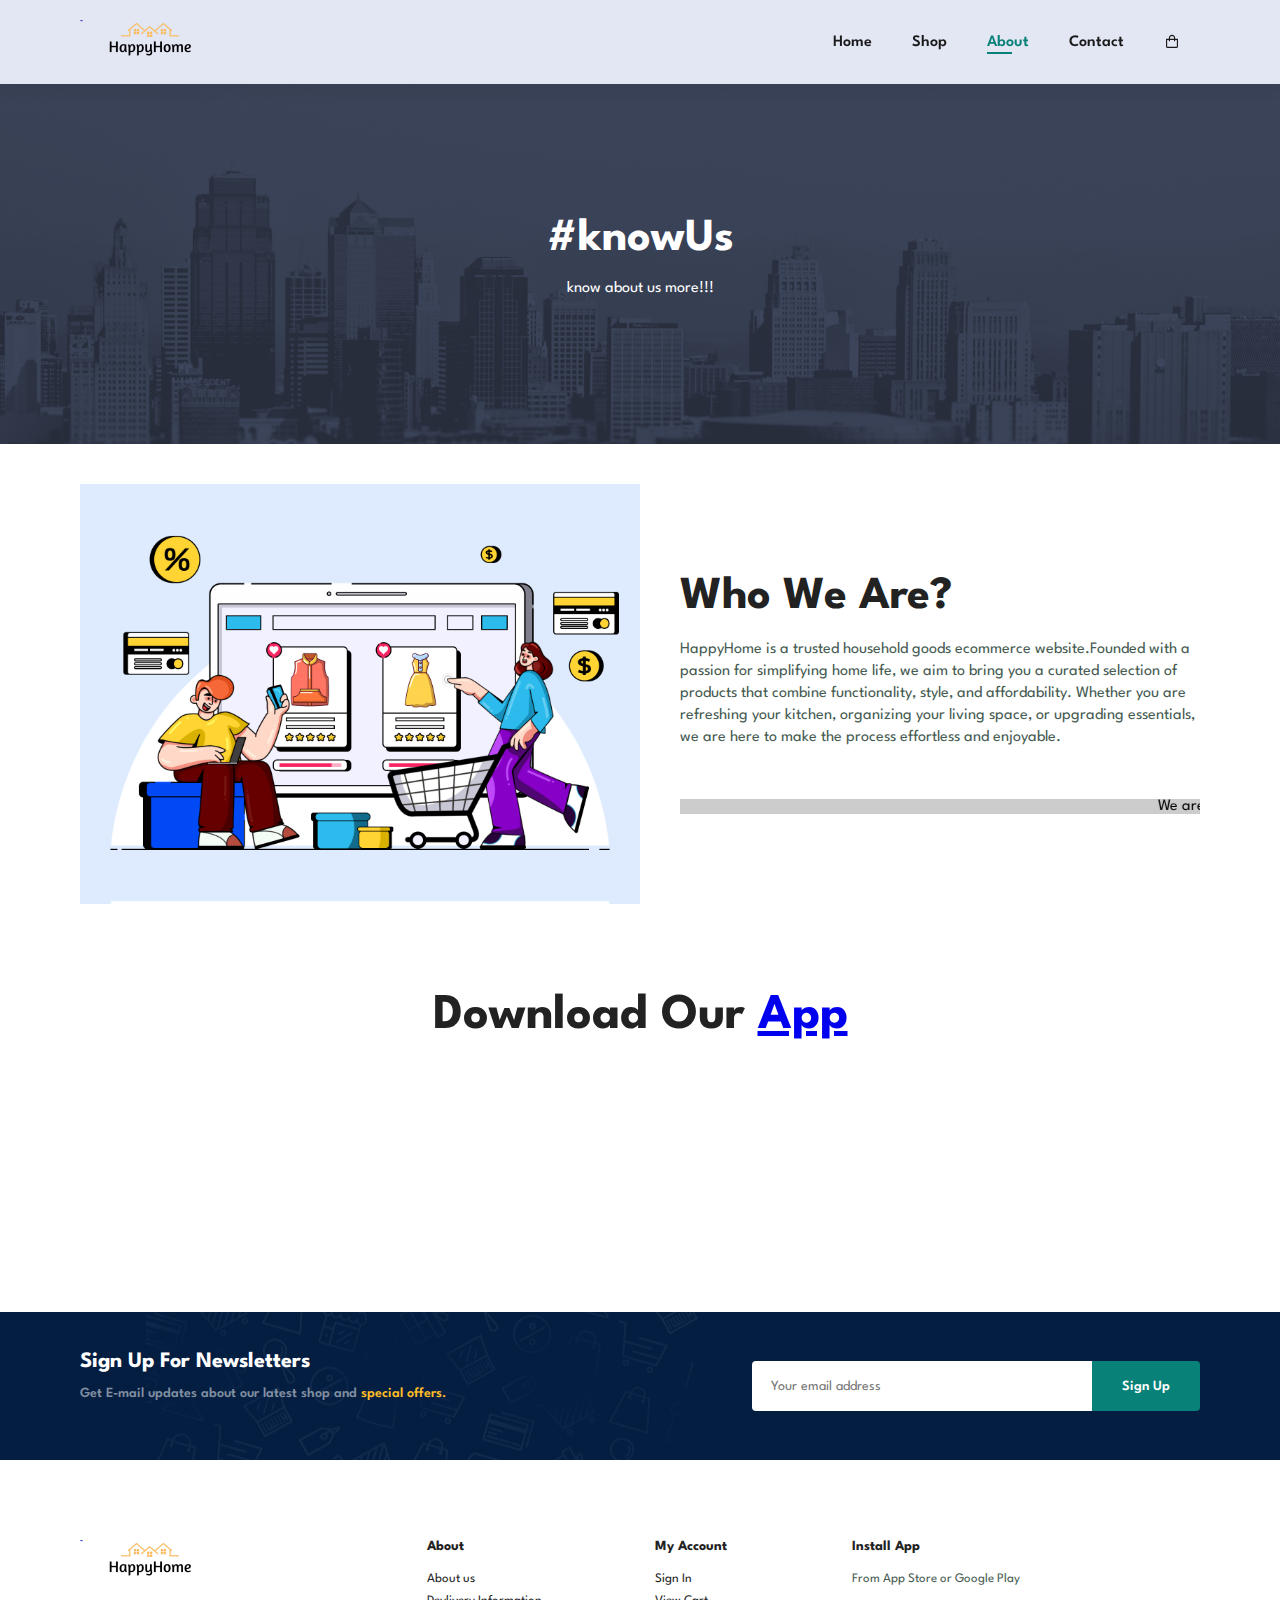
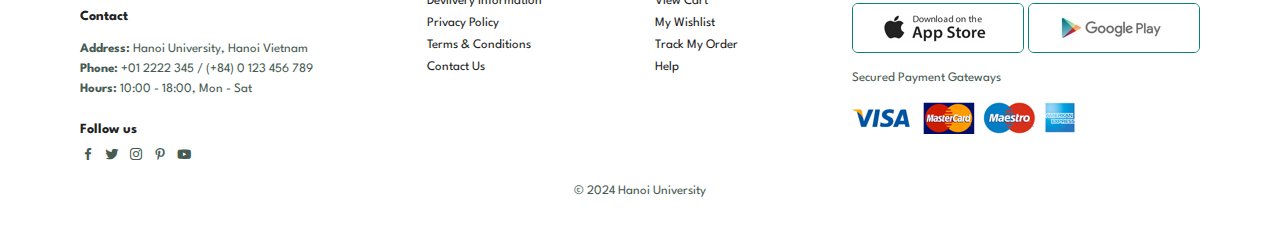
==== commit b85a3386: "Removing Blog Feature" ====
--- a/about.html
+++ b/about.html
@@ -19,7 +19,6 @@
                 <ul id="navbar">
                     <li><a href="index.html">Home</a></li>
                     <li><a href="shop.html">Shop</a></li>
-                    <li><a href="blog.html">Blog</a></li>
                     <li><a class="active" href="about.html">About</a></li>
                     <li><a href="contact.html">Contact</a></li>
                     <li id="lg-bag"><a href="cart.html"><i class='bx bx-shopping-bag' ></i></a></li>
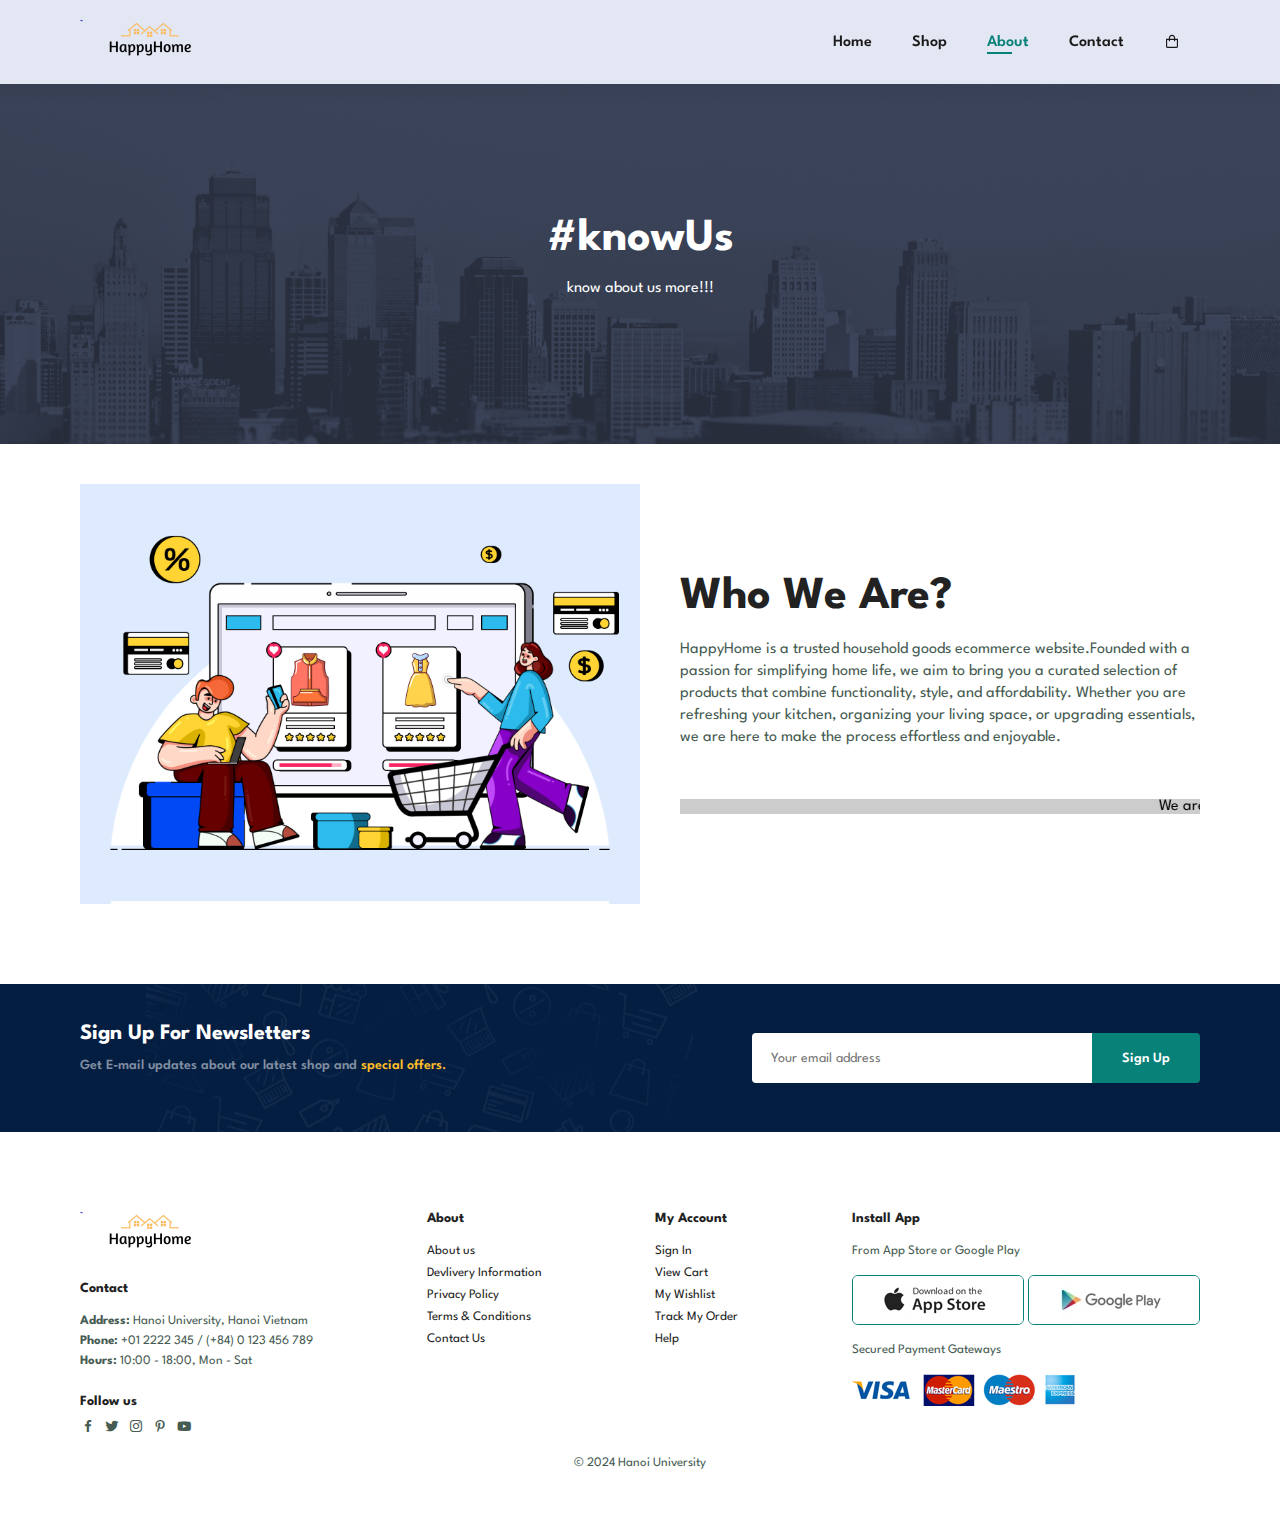
==== commit 7c9e5fae: "Removing Video in AboutUs" ====
--- a/about.html
+++ b/about.html
@@ -45,13 +45,6 @@
                 <br><br>
 
                 <marquee bgcolor="#ccc" loop="-1" scrollamount="5" width="100%">We are committed to staying up-to-date with the latest fashion trends and providing exceptional customer service to ensure our customers look and feel their best.</marquee>
-            </div>
-        </section>
-
-        <section id="about-app" class="section-p1">
-            <h1>Download Our <a href="#">App</a></h1>
-            <div class="video">
-                <video autoplay muted loop src="./img/about/1.mp4"></video>
             </div>
         </section>
 
